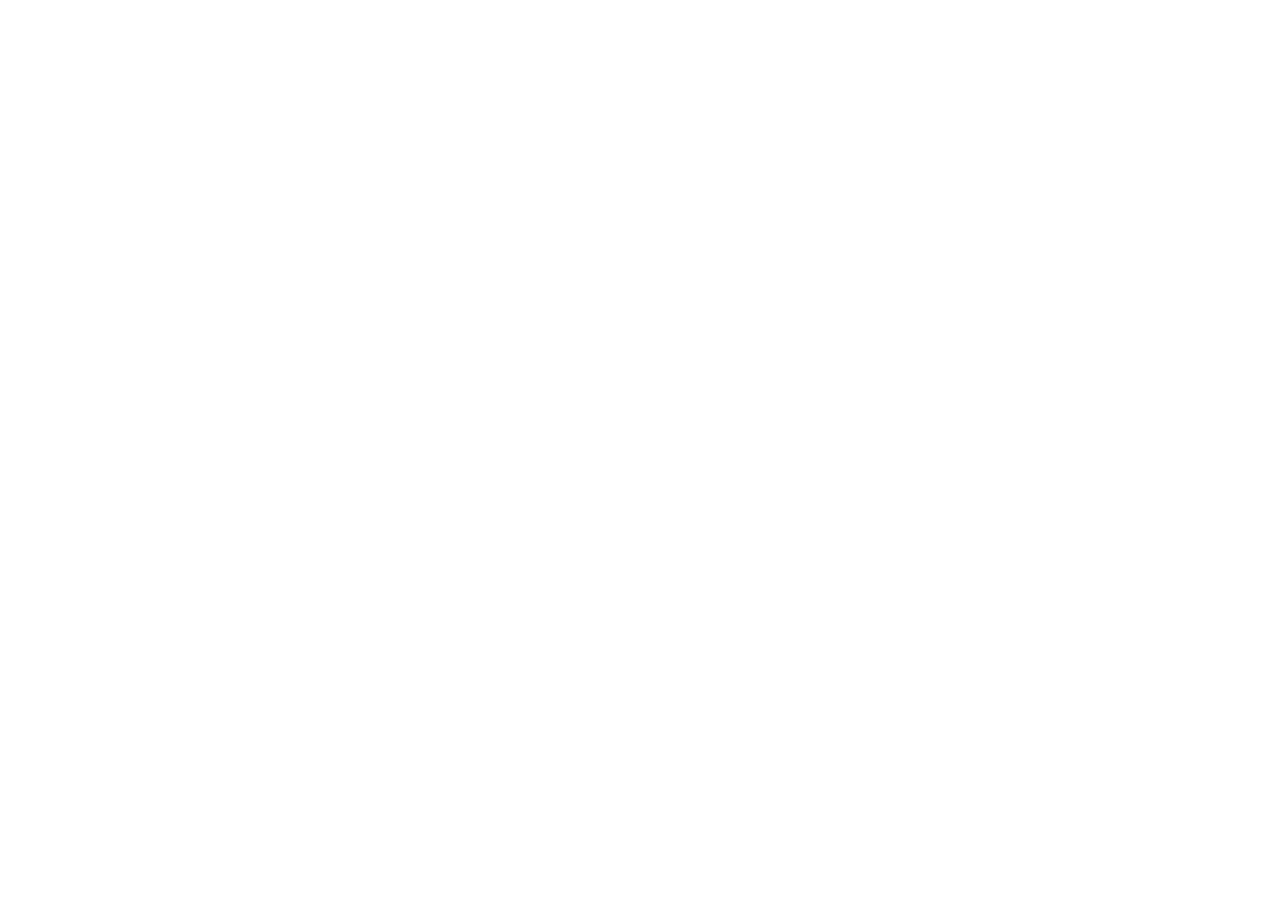
==== index.html @ 79bf5b62 "added intial project files in vs code" ====
<!DOCTYPE html>
<html lang="en">
<head>
    <meta charset="UTF-8">
    <meta name="viewport" content="width=device-width, initial-scale=1.0">
    <title>Pomodoro Timer</title>
</head>
<body>

</body>
</html>
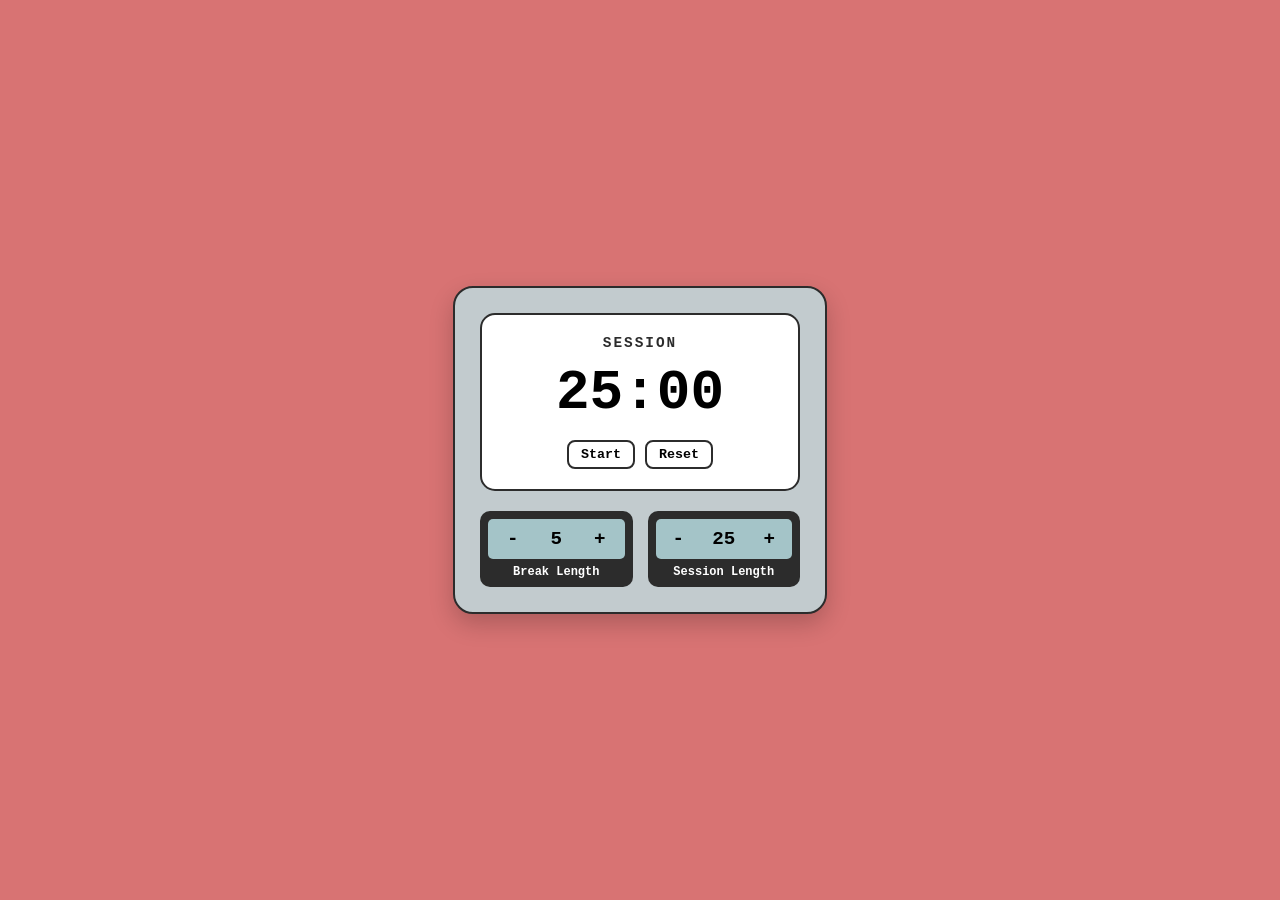
==== commit ab64bc90: "updated design to match the refrence image" ====
--- a/index.html
+++ b/index.html
@@ -1,11 +1,54 @@
+
 <!DOCTYPE html>
 <html lang="en">
 <head>
     <meta charset="UTF-8">
     <meta name="viewport" content="width=device-width, initial-scale=1.0">
     <title>Pomodoro Timer</title>
+    <link rel="stylesheet" href="style.css">
 </head>
 <body>
 
+    <!-- Main Physical Device Shell -->
+    <div class="device-card">
+        
+        <!-- White LCD Screen -->
+        <div class="lcd-screen">
+            <span class="session-label">SESSION</span>
+            <div id="timer-display">25:00</div>
+            
+            <div class="main-buttons">
+                <button id="start-btn">Start</button>
+                <button id="reset-btn">Reset</button>
+            </div>
+        </div>
+
+        <!-- Lower Controls Section -->
+        <div class="controls-row">
+            
+            <!-- Break Length Control Box -->
+            <div class="control-card">
+                <div class="screen-box">
+                    <button class="btn-adjust">-</button>
+                    <span class="length-val">5</span>
+                    <button class="btn-adjust">+</button>
+                </div>
+                <span class="control-label">Break Length</span>
+            </div>
+
+            <!-- Session Length Control Box -->
+            <div class="control-card">
+                <div class="screen-box">
+                    <button class="btn-adjust">-</button>
+                    <span class="length-val">25</span>
+                    <button class="btn-adjust">+</button>
+                </div>
+                <span class="control-label">Session Length</span>
+            </div>
+
+        </div>
+
+    </div>
+
 </body>
 </html>
--- a/style.css
+++ b/style.css
@@ -0,0 +1,127 @@
+
+/* Base Page & Background */
+body {
+    margin: 0;
+    padding: 0;
+    height: 100vh;
+    display: flex;
+    justify-content: center;
+    align-items: center;
+    background-color: #d87373; /* Target salmon-red background */
+    font-family: 'Courier New', Courier, monospace; /* Monospace retro font */
+}
+
+/* Gray Device Body */
+.device-card {
+    background-color: #c2cbce;
+    width: 320px;
+    padding: 25px;
+    border-radius: 20px;
+    border: 2px solid #2c2c2c;
+    box-shadow: 0 10px 25px rgba(0, 0, 0, 0.2);
+    display: flex;
+    flex-direction: column;
+    gap: 20px;
+}
+
+/* Top White LCD Screen */
+.lcd-screen {
+    background-color: #ffffff;
+    border: 2px solid #2c2c2c;
+    border-radius: 15px;
+    padding: 20px 10px;
+    text-align: center;
+    display: flex;
+    flex-direction: column;
+    align-items: center;
+}
+
+.session-label {
+    font-size: 0.9rem;
+    font-weight: bold;
+    letter-spacing: 2px;
+    color: #2c2c2c;
+}
+
+#timer-display {
+    font-size: 3.5rem;
+    font-weight: bold;
+    color: #000000;
+    margin: 10px 0 15px 0;
+}
+
+/* Start / Reset Buttons */
+.main-buttons {
+    display: flex;
+    gap: 10px;
+}
+
+.main-buttons button {
+    background-color: #ffffff;
+    border: 2px solid #2c2c2c;
+    border-radius: 8px;
+    padding: 5px 12px;
+    font-family: inherit;
+    font-weight: bold;
+    cursor: pointer;
+}
+
+.main-buttons button:active {
+    background-color: #e0e0e0;
+}
+
+/* Lower Control Boxes */
+.controls-row {
+    display: flex;
+    justify-content: space-between;
+    gap: 15px;
+}
+
+.control-card {
+    background-color: #2c2c2c;
+    border-radius: 10px;
+    padding: 8px;
+    flex: 1;
+    display: flex;
+    flex-direction: column;
+    align-items: center;
+}
+
+/* Light Blue Inner Screens */
+.screen-box {
+    background-color: #a4c4c8;
+    width: 100%;
+    padding: 8px 0;
+    border-radius: 5px;
+    display: flex;
+    justify-content: space-around;
+    align-items: center;
+    box-sizing: border-box;
+}
+
+.btn-adjust {
+    background: none;
+    border: none;
+    font-size: 1.2rem;
+    font-weight: bold;
+    cursor: pointer;
+    font-family: inherit;
+}
+.btn-adjust:hover {
+    color: #7d7676;
+}
+.btn-adjust:active {
+    transform: scale(0.92);
+}
+
+.length-val {
+    font-size: 1.2rem;
+    font-weight: bold;
+}
+
+.control-label {
+    color: #ffffff;
+    font-size: 0.75rem;
+    margin-top: 6px;
+    font-weight: bold;
+}
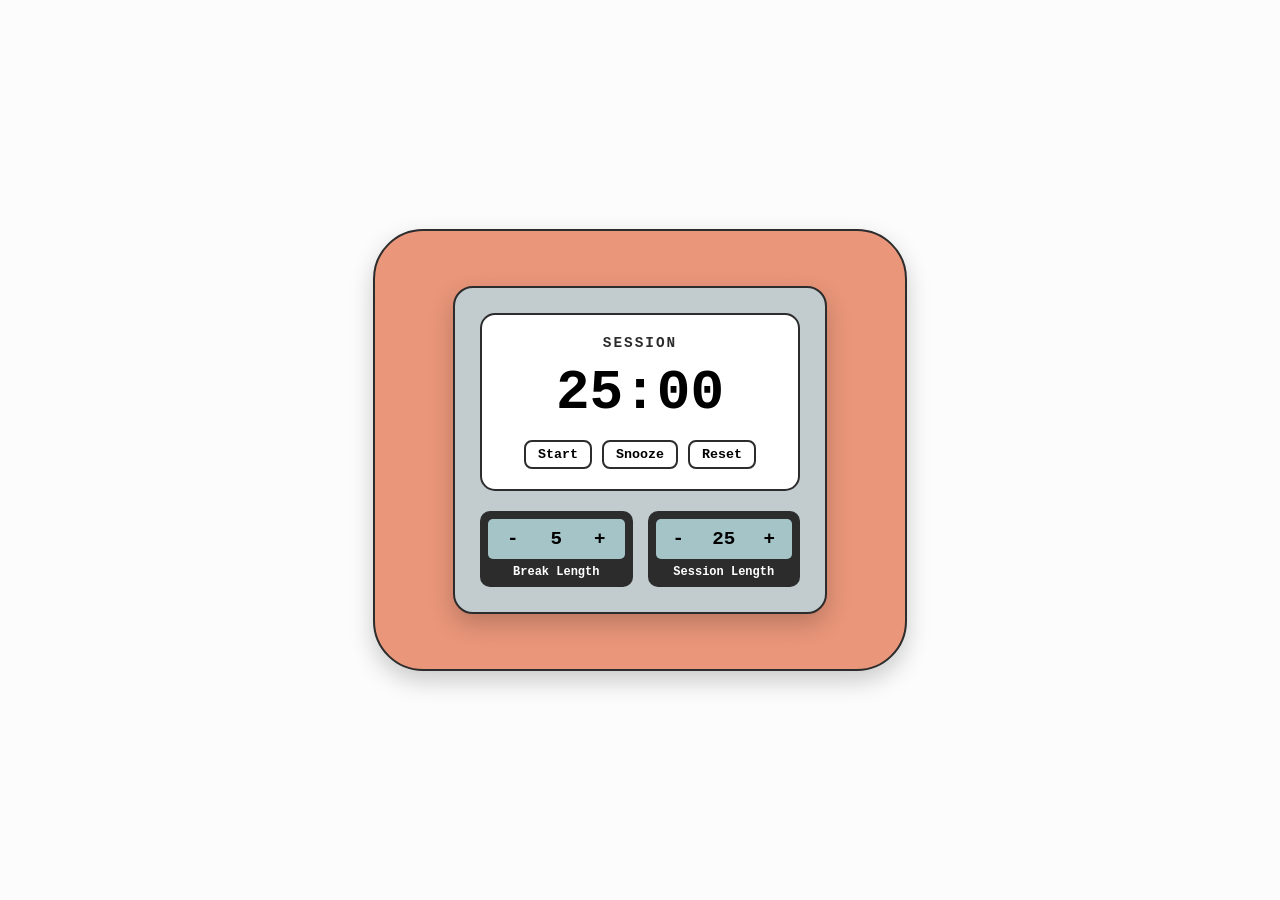
==== commit 552870ac: "added sound and function of timing" ====
--- a/index.html
+++ b/index.html
@@ -8,7 +8,8 @@
     <link rel="stylesheet" href="style.css">
 </head>
 <body>
-
+   <!--outer device container-->
+  <div class="device-container"> 
     <!-- Main Physical Device Shell -->
     <div class="device-card">
         
@@ -19,6 +20,7 @@
             
             <div class="main-buttons">
                 <button id="start-btn">Start</button>
+                <button id="snooze-btn">Snooze</button>
                 <button id="reset-btn">Reset</button>
             </div>
         </div>
@@ -49,6 +51,7 @@
         </div>
 
     </div>
-
+  </div>
+<script src="script.js"></script>
 </body>
 </html>
--- a/style.css
+++ b/style.css
@@ -7,8 +7,25 @@
     display: flex;
     justify-content: center;
     align-items: center;
-    background-color: #d87373; /* Target salmon-red background */
+    background-color: #fdfcfc; /* Target salmon-red background */
     font-family: 'Courier New', Courier, monospace; /* Monospace retro font */
+}
+
+/* outer Device Body */
+.device-container {
+    background-color:darksalmon;
+    display: flex;
+    justify-content: center;
+    align-items: center;
+    width: 420px;
+     padding: 55px;
+    border-radius: 50px;
+    border: 2px solid #2c2c2c;
+    box-shadow: 0 10px 25px rgba(0, 0, 0, 0.2);
+    display: flex;
+    flex-direction: column;
+    gap: 30px;
+
 }
 
 /* Gray Device Body */
